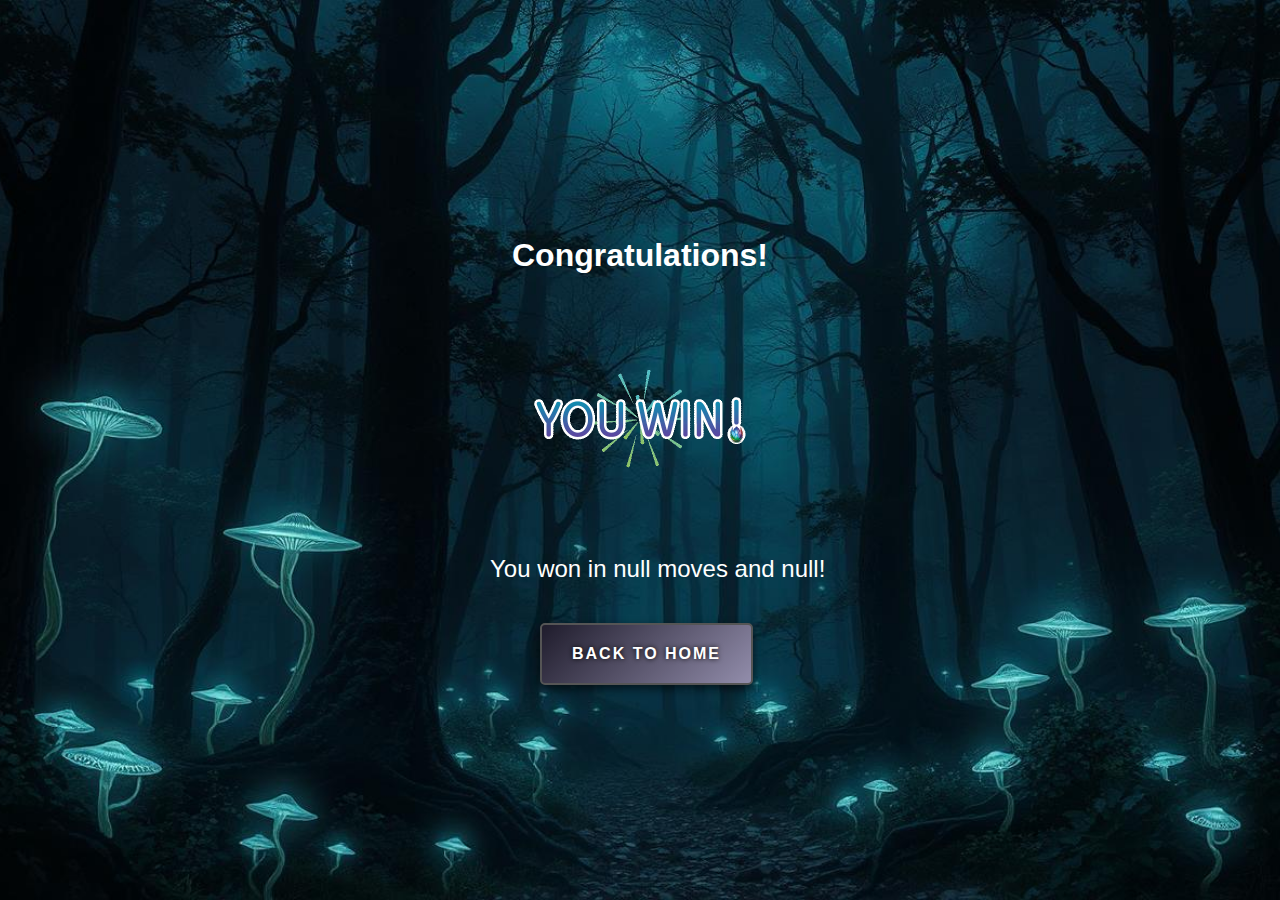
==== game-result.html @ 32030077 "Feat : Initial Commit" ====
<!DOCTYPE html>
<html lang="en">
<head>
  <meta charset="UTF-8">
  <meta name="viewport" content="width=device-width, initial-scale=1.0">
  <title>Game Result</title>
  <link href="https://fonts.googleapis.com/css2?family=Poppins:wght@400;600&display=swap" rel="stylesheet">
  <link rel="stylesheet" href="style.css">
</head>
<body>
  <div class="result-container">
    <h1>Congratulations!</h1>
    
    <!-- Add GIF here -->
    <div class="result-gif">
      <img src="giphy.gif" alt="Congratulations GIF" />
    </div>
    
    <div id="result-message"></div>
    <button id="back-to-home" class="btn">Back to Home</button>
  </div>

  <script>
    // Retrieve query parameters
    const urlParams = new URLSearchParams(window.location.search);
    const moves = urlParams.get('moves');
    const time = urlParams.get('time');

    // Display the result message
    const resultMessage = document.getElementById('result-message');
    resultMessage.innerHTML = `You won in ${moves} moves and ${time}!`;

    // Redirect back to home
    document.getElementById('back-to-home').addEventListener('click', () => {
      window.location.href = 'index.html';  // Assuming your main page is called index.html
    });
  </script>
</body>
</html>
---- style.css ----
/* Global Styles */
body {
  font-family: 'Poppins', sans-serif;
  margin: 0;
  padding: 0;
  background: linear-gradient(120deg, #8e44ad, #3498db);
  color: #ffffff;
  display: flex;
  justify-content: center;
  align-items: center;
  min-height: 100vh;
}

/* Game Container */
.game-container {
  text-align: center;
  width: 100%;
  max-width: 800px;
  padding: 20px;
  box-sizing: border-box;
}

/* Title */
.title {
  font-size: 2.5rem;
  margin-bottom: 10px;
}

/* Stats */
.stats {
  display: flex;
  justify-content: space-between;
  margin: 20px 0;
  font-size: 1.2rem;
}

/* Grid Container */
.grid-container {
  display: grid;
  gap: 8px; /* Slightly smaller gap between tiles */
  margin-top: 20px;
  justify-items: center;
  align-items: center;
}

/* Card Styles */
.card {
  position: relative;
  width: 100%;
  padding-top: 48%; /* 2mm smaller width and height, aspect ratio still preserved */
  background: #ffffff;
  border-radius: 8px;
  box-shadow: 0 3px 5px rgba(0, 0, 0, 0.1);
  cursor: pointer;
  transform-style: preserve-3d;
  transition: transform 0.4s ease;
  transform: rotateY(0);
}

.card.flip {
  transform: rotateY(180deg);
}

.card .card-front,
.card .card-back {
  position: absolute;
  top: 0;
  left: 0;
  right: 0;
  bottom: 0;
  backface-visibility: hidden;
  border-radius: 10px;
  display: flex;
  justify-content: center;
  align-items: center;
}

/* Card Front */
.card-front {
  background: #ecf0f1;
}

/* Card Back */
.card-back {
  background: #ffffff;
  transform: rotateY(180deg);
}

/* Card Image Styling */
.card-image {
  width: 80%;
  height: auto;
  max-height: 80%;
  object-fit: contain;
}

/* Controls and Buttons */
.controls {
  margin-bottom: 20px;
}

.dropdown {
  margin-bottom: 8px; /* 1mm smaller dropdown space */
}

.btn {
  padding: 9px 18px; /* 1mm smaller button padding */
  font-size: 1.1rem; /* 1mm smaller font size */
  background: #27ae60;
  color: #ffffff;
  border: none;
  border-radius: 5px;
  cursor: pointer;
  margin-top: 20px;
  transition: background 0.3s ease;
}

.btn:hover {
  background: #2ecc71;
}

.hide {
  display: none;
}

/* Restart Button */
#restart {
  margin-top: 20px;
}

/* Gaming Button Base Style */
.btn {
  display: inline-block;
  padding: 14px 38px; /* 1mm smaller padding */
  font-size: 1.4rem; /* 1mm smaller font size */
  font-weight: bold;
  color: #fff;
  text-transform: uppercase;
  letter-spacing: 2px;
  background: linear-gradient(135deg, #1f1c2c, #928dab);
  border: 2px solid #555;
  border-radius: 12px;
  position: relative;
  overflow: hidden;
  cursor: pointer;
  transition: 0.3s ease;
  text-shadow: 0 0 5px #000;
  box-shadow: 0 4px 10px rgba(0, 0, 0, 0.6);
}

/* Add Glow Effect */
.btn::before {
  content: "";
  position: absolute;
  top: 0;
  left: 0;
  width: 0;
  height: 100%;
  background: linear-gradient(90deg, transparent, rgba(255, 255, 255, 0.6), transparent);
  transition: 0.5s;
  z-index: 1;
  transform: skewX(-20deg);
}

.btn:hover::before {
  width: 100%;
}

/* Button Hover Effect */
.btn:hover {
  background: linear-gradient(135deg, #928dab, #1f1c2c);
  box-shadow: 0 8px 20px rgba(255, 255, 255, 0.3), 0 4px 15px rgba(0, 0, 0, 0.7);
  border-color: #fff;
}

/* Active/Pressed Effect */
.btn:active {
  transform: scale(0.96);
  box-shadow: 0 3px 6px rgba(0, 0, 0, 0.8);
}

/* Variant Buttons */
#start {
  background: linear-gradient(135deg, #0f2027, #203a43, #2c5364);
  border-color: #00e6e6;
}

#start:hover {
  border-color: #00ffff;
}

#restart {
  background: linear-gradient(135deg, #ff416c, #ff4b2b);
  border-color: #ff7373;
}

#restart:hover {
  border-color: #ff9999;
}

#hint {
  background: linear-gradient(135deg, #41295a, #2f0743);
  border-color: #8c52ff;
}

#hint:hover {
  border-color: #b266ff;
}

/* Dropdown Base Style */
.dropdown select {
  appearance: none;
  background: linear-gradient(135deg, #1f1c2c, #928dab);
  color: #fff;
  font-size: 1.1rem; /* 1mm smaller font size */
  font-weight: bold;
  padding: 9px 14px; /* 1mm smaller padding */
  border: 2px solid #555;
  border-radius: 8px;
  cursor: pointer;
  transition: 0.3s ease;
  text-shadow: 0 0 3px #000;
  box-shadow: 0 4px 8px rgba(0, 0, 0, 0.6);
  position: relative;
  width: 100%;
}

/* Add Glow Effect on Hover */
.dropdown select:hover {
  background: linear-gradient(135deg, #928dab, #1f1c2c);
  box-shadow: 0 8px 20px rgba(255, 255, 255, 0.2), 0 4px 10px rgba(0, 0, 0, 0.7);
  border-color: #fff;
}

/* Active State */
.dropdown select:focus {
  outline: none;
  border-color: #00e6e6;
  box-shadow: 0 8px 25px rgba(0, 255, 255, 0.6), 0 4px 10px rgba(0, 0, 0, 0.6);
}

/* Dropdown Arrow Styling */
.dropdown {
  position: relative;
  display: inline-block;
  width: 180px;
}

.dropdown select {
  width: 100%;
}

.dropdown::after {
  content: "▼";
  position: absolute;
  right: 15px;
  top: 50%;
  transform: translateY(-50%);
  color: #fff;
  font-size: 1rem;
  pointer-events: none;
}

/* Dropdown Wrapper */
.dropdown label {
  display: block;
  margin-bottom: 8px;
  color: #fff;
  font-size: 1rem;
  text-transform: uppercase;
  font-weight: bold;
  text-shadow: 0 0 3px #000;
}

/* Controls Layout */
.controls {
  display: flex;
  justify-content: space-around;
  flex-wrap: wrap;
  gap: 18px; /* 1mm smaller gap */
  margin-top: 20px;
}

/* Custom Dropdown Styles */
.custom-dropdown {
  position: relative;
  display: inline-block;
  width: 200px;
  text-align: left;
  cursor: pointer;
  font-family: 'Poppins', sans-serif;
}

/* .dropdown-header {
  background: linear-gradient(135deg, #282c34, #3f4c6b);
  padding: 12px 16px;
  border-radius: 8px;
  color: #ffffff;
  font-weight: bold;
  box-shadow: 0 4px 8px rgba(0, 0, 0, 0.3);
  transition: 0.3s ease;
}

.dropdown-header:hover {
  background: linear-gradient(135deg, #4a69bd, #3f4c6b);
}

.dropdown-list {
  position: absolute;
  top: 100%;
  left: 0;
  right: 0;
  background: #3f4c6b;
  border-radius: 8px;
  overflow: hidden;
  max-height: 0;
  opacity: 0;
  visibility: hidden;
  transition: 0.3s ease;
  z-index: 10;
}

.custom-dropdown.active .dropdown-list {
  max-height: 300px;
  opacity: 1;
  visibility: visible;
  box-shadow: 0 8px 16px rgba(0, 0, 0, 0.3);
}

.dropdown-item {
  padding: 12px 16px;
  color: #ffffff;
  background: #3f4c6b;
  transition: 0.3s ease;
}

.dropdown-item:hover {
  background: #4a69bd;
  color: #d1f1ff;
}

.dropdown-item.selected {
  background: #1abc9c;
  color: #ffffff;
} */
.dropdown-header {
  background: linear-gradient(135deg, #282c34, #3f4c6b);
  padding: 12px 16px;
  border-radius: 8px;
  color: #ffffff;
  font-weight: bold;
  box-shadow: 0 4px 8px rgba(0, 0, 0, 0.3);
  transition: 0.3s ease;
}

.dropdown-header:hover {
  background: linear-gradient(135deg, #4a69bd, #3f4c6b);
}

.dropdown-list {
  position: absolute;
  top: 100%;
  left: 0;
  right: 0;
  background: #3f4c6b;
  border-radius: 8px;
  overflow: hidden;
  max-height: 0;
  opacity: 0;
  visibility: hidden;
  transition: 0.3s ease;
  z-index: 10;
}

.custom-dropdown.active .dropdown-list {
  max-height: 300px;
  opacity: 1;
  visibility: visible;
  box-shadow: 0 8px 16px rgba(0, 0, 0, 0.3);
}

.dropdown-item {
  padding: 12px 16px;
  color: #ffffff;
  background: #000000; /* Black background for the list items */
  transition: 0.3s ease;
}

.dropdown-item:hover {
  background: #1a1a1a; /* Slightly lighter black for hover */
  color: #d1f1ff; /* Soft blue text color on hover */
}

.dropdown-item.selected {
  background: #1abc9c; /* Teal for selected items */
  color: #ffffff;
}


.title {
  font-family: 'Poppins', sans-serif;
  font-weight: 800;
  font-size: 3.5rem;
  /* color: #ff6ec7;  */
  color: rgb(46, 209, 209);
  text-shadow: 3px 3px 6px rgba(0, 0, 0, 0.4), 
               0 0 15px rgba(105, 210, 255, 0.8), 
               0 0 25px rgb(4, 72, 67); /* Multiple layers for a glowing, neon-like shadow */
  margin: 0;
  background: linear-gradient(90deg, #ff6ec7, #ffcc33, #6effb4, #ff6ec7);
  background-clip: text;
  -webkit-background-clip: text;
  color: transparent;
  animation: textRainbowGlow 2.5s ease infinite, popIn 1s cubic-bezier(0.68, -0.55, 0.265, 1.55);
}

@keyframes textRainbowGlow {
  0%, 100% {
    text-shadow: 3px 3px 8px rgba(38, 179, 210, 0.511),
                 0 0 20px rgba(67, 165, 206, 0.586),
                 0 0 30px rgba(17, 144, 166, 0.492);
  }
  50% {
    text-shadow: 3px 3px 12px rgba(28, 146, 167, 0.685),
                 0 0 25px rgba(0, 255, 255, 0.481),
                 0 0 40px rgba(11, 171, 158, 0.458);
  }
}

@keyframes popIn {
  0% {
    transform: scale(0.7);
    opacity: 0;
  }
  100% {
    transform: scale(1);
    opacity: 1;
  }
}

/* Options Styling */
.dropdown select option {
  background: #000000; /* Black background for options */
  color: #ffffff;      /* White text for visibility */
  padding: 10px;
  font-size: 1rem;
  font-weight: normal;
}

.dropdown select option:hover {
  background: #333333; /* Slightly lighter black on hover */
  color: #ffcc33;      /* Highlight text color */
}
.result-gif img {
  max-width: 50%;
  height: auto;
  margin: 10px 0;
  display: block;
  margin-left: auto;
  margin-right: auto;
}
h1{
  text-align: center;
}
body {
  margin: 0;
  padding: 0;
  display: flex;
  justify-content: center;
  align-items: center;
  height: 100vh;
  /* background-color: #f0f0f0; */
  font-family: Arial, sans-serif;
  background-image: url('122.jpg'); /* Replace 'your-image.jpg' with the path to your image */
  background-size: cover; /* Ensures the image covers the entire screen */
  background-position: center; /* Centers the image */
  background-repeat: no-repeat; 
}

#result-container {
  text-align: center;
  background: #ffffff; /* Optional background for the message */
  padding: 20px;
  border-radius: 8px;
  box-shadow: 0 4px 8px rgba(0, 0, 0, 0.2);
}

#result-message {
  font-size: 24px;
  margin-bottom: 20px;
  margin-left: 100px;
}

#back-to-home {
  display: inline-block;
  padding: 20px 30px;
  background-color: #007BFF;
  color: #ffffff;
  text-decoration: none;
  border-radius: 5px;
  cursor: pointer;
  font-size: 16px;
  margin-left: 150px;
}

#back-to-home:hover {
  background-color: #0056b3;
}
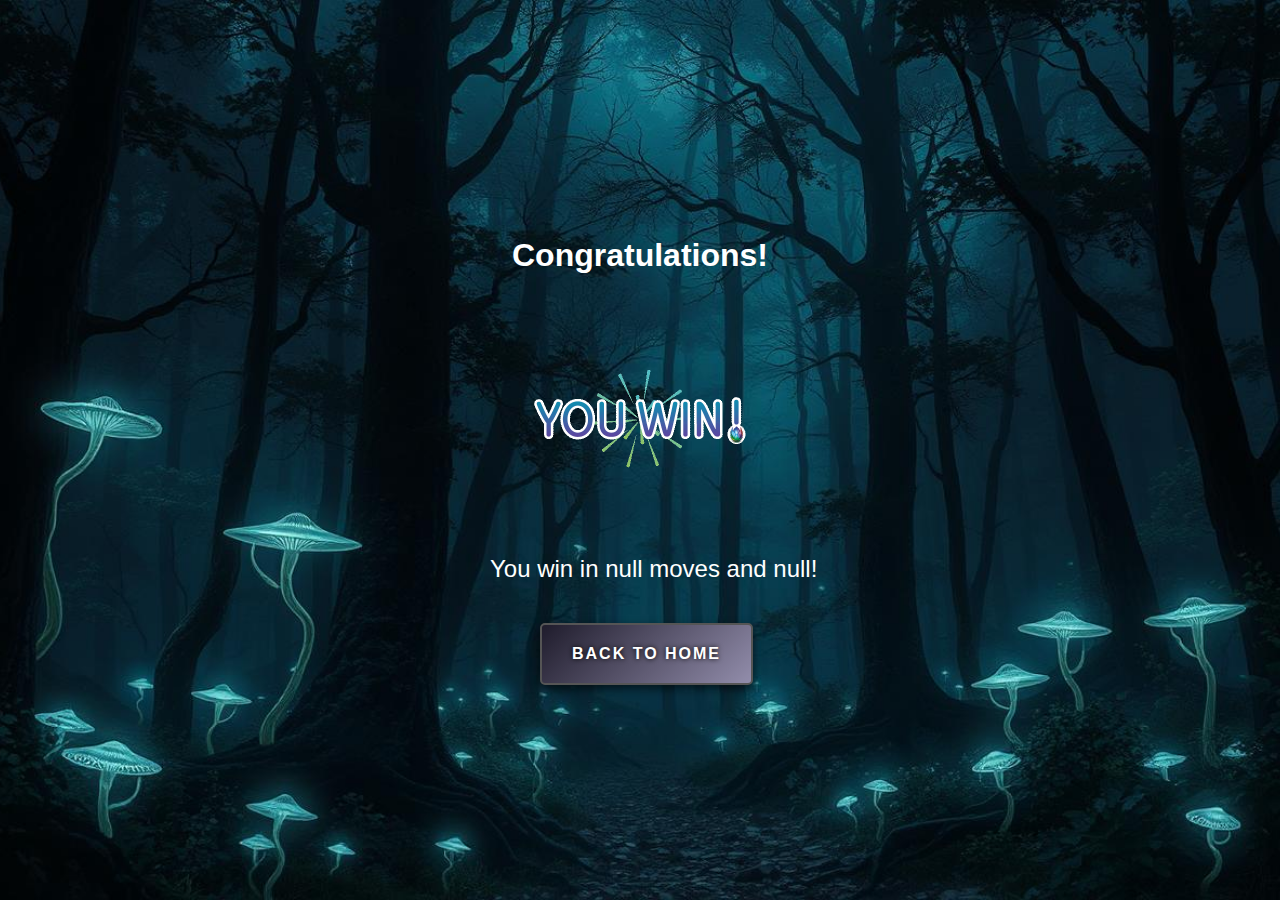
==== commit 463100a6: "feat : checking" ====
--- a/game-result.html
+++ b/game-result.html
@@ -1,5 +1,6 @@
 <!DOCTYPE html>
 <html lang="en">
+
 <head>
   <meta charset="UTF-8">
   <meta name="viewport" content="width=device-width, initial-scale=1.0">
@@ -7,15 +8,16 @@
   <link href="https://fonts.googleapis.com/css2?family=Poppins:wght@400;600&display=swap" rel="stylesheet">
   <link rel="stylesheet" href="style.css">
 </head>
+
 <body>
   <div class="result-container">
     <h1>Congratulations!</h1>
-    
+
     <!-- Add GIF here -->
     <div class="result-gif">
       <img src="giphy.gif" alt="Congratulations GIF" />
     </div>
-    
+
     <div id="result-message"></div>
     <button id="back-to-home" class="btn">Back to Home</button>
   </div>
@@ -28,7 +30,7 @@
 
     // Display the result message
     const resultMessage = document.getElementById('result-message');
-    resultMessage.innerHTML = `You won in ${moves} moves and ${time}!`;
+    resultMessage.innerHTML = `You win in ${moves} moves and ${time}!`;
 
     // Redirect back to home
     document.getElementById('back-to-home').addEventListener('click', () => {
@@ -36,4 +38,5 @@
     });
   </script>
 </body>
-</html>
+
+</html>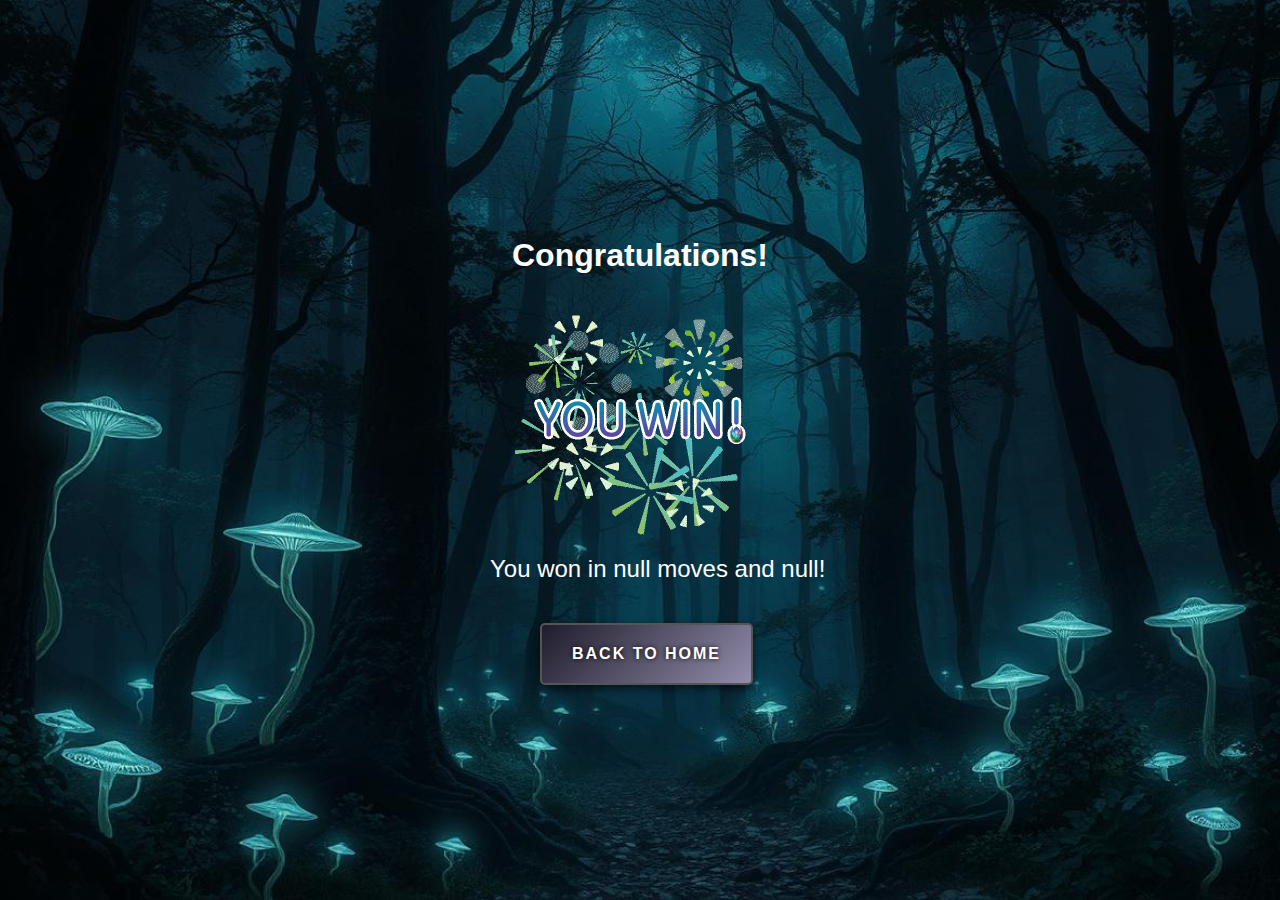
==== commit 6f5d8323: "Revert "feat : checking"" ====
--- a/game-result.html
+++ b/game-result.html
@@ -1,6 +1,5 @@
 <!DOCTYPE html>
 <html lang="en">
-
 <head>
   <meta charset="UTF-8">
   <meta name="viewport" content="width=device-width, initial-scale=1.0">
@@ -8,16 +7,15 @@
   <link href="https://fonts.googleapis.com/css2?family=Poppins:wght@400;600&display=swap" rel="stylesheet">
   <link rel="stylesheet" href="style.css">
 </head>
-
 <body>
   <div class="result-container">
     <h1>Congratulations!</h1>
-
+    
     <!-- Add GIF here -->
     <div class="result-gif">
       <img src="giphy.gif" alt="Congratulations GIF" />
     </div>
-
+    
     <div id="result-message"></div>
     <button id="back-to-home" class="btn">Back to Home</button>
   </div>
@@ -30,7 +28,7 @@
 
     // Display the result message
     const resultMessage = document.getElementById('result-message');
-    resultMessage.innerHTML = `You win in ${moves} moves and ${time}!`;
+    resultMessage.innerHTML = `You won in ${moves} moves and ${time}!`;
 
     // Redirect back to home
     document.getElementById('back-to-home').addEventListener('click', () => {
@@ -38,5 +36,4 @@
     });
   </script>
 </body>
-
-</html>+</html>
